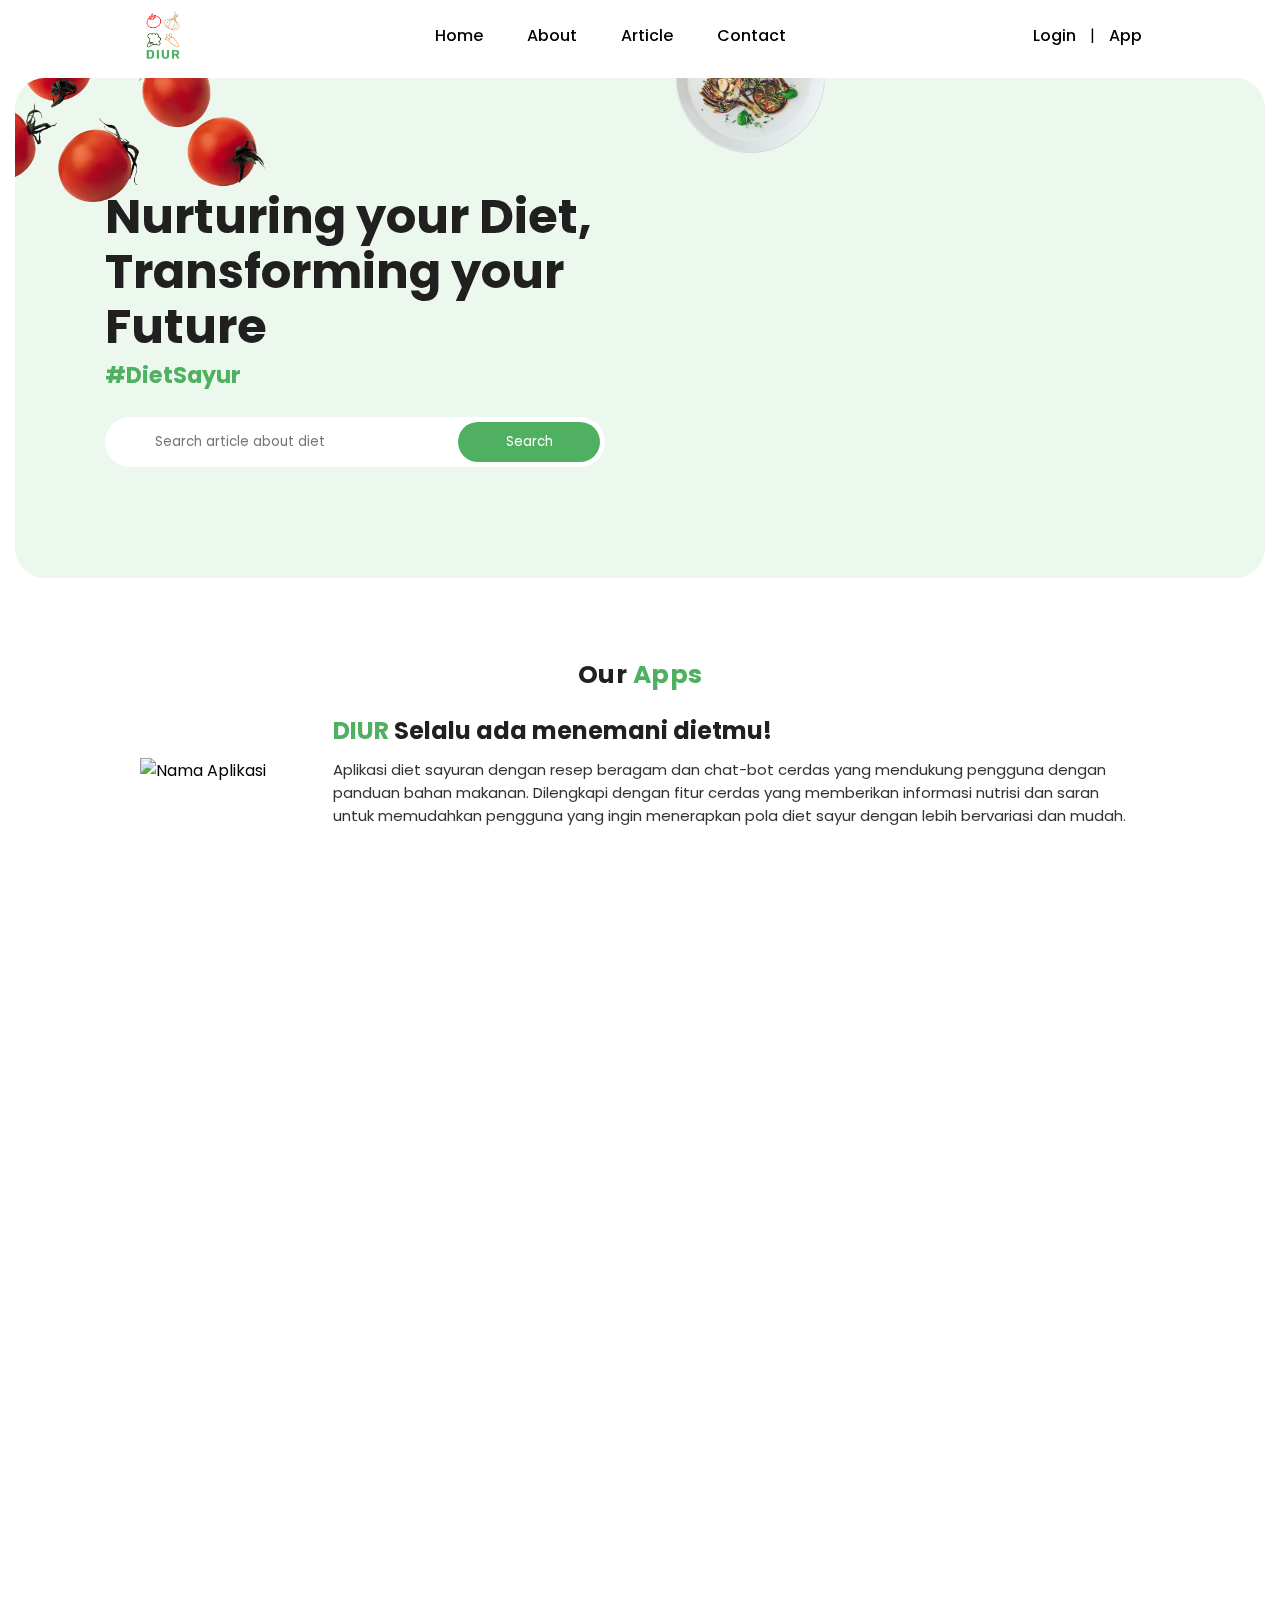
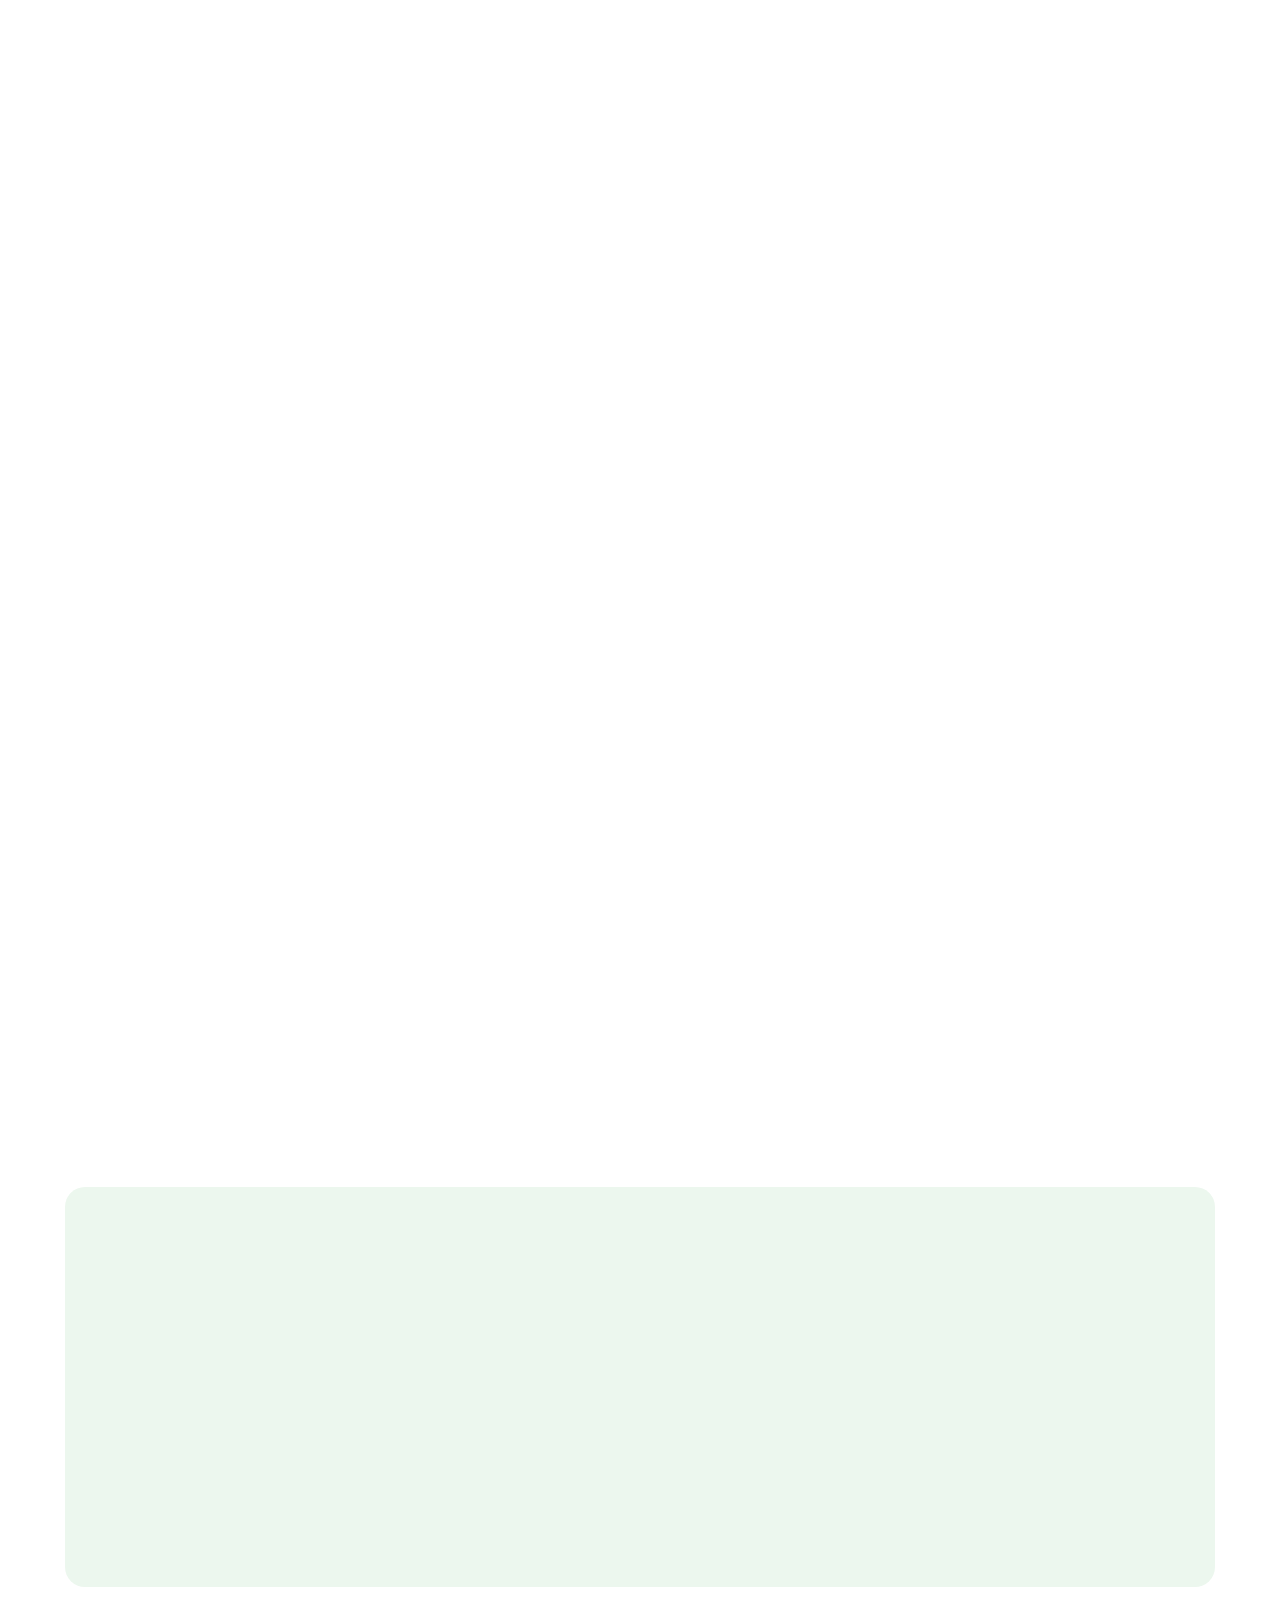
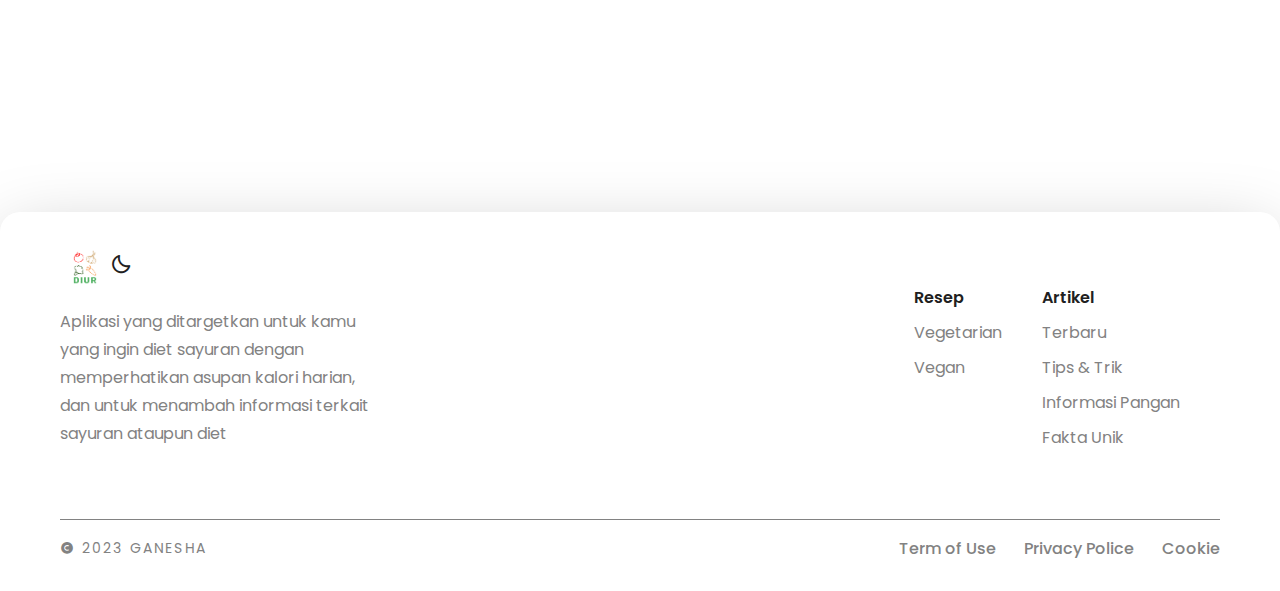
==== index.html @ ac9fceb8 "second commit" ====
<!DOCTYPE html>
<html lang="en">
  <head>
    <meta charset="UTF-8" />
    <meta name="viewport" content="width=device-width, initial-scale=1.0" />
    <title>DIUR - For your diet</title>
    <link rel="stylesheet" href="/css/lstyle.css" />
    <!-- Google fonts -->
    <link rel="preconnect" href="https://fonts.googleapis.com" />
    <link rel="preconnect" href="https://fonts.gstatic.com" crossorigin />
    <link
      href="https://fonts.googleapis.com/css2?family=Poppins:ital,wght@0,100;0,200;0,300;0,400;0,500;0,600;0,700;0,800;0,900;1,100;1,200;1,300;1,400;1,500;1,600;1,700;1,800;1,900&display=swap"
      rel="stylesheet" />
    <!-- Using Font Awesome -->
    <link
      rel="stylesheet"
      href="https://cdnjs.cloudflare.com/ajax/libs/font-awesome/6.4.2/css/all.min.css"
      integrity="sha512-z3gLpd7yknf1YoNbCzqRKc4qyor8gaKU1qmn+CShxbuBusANI9QpRohGBreCFkKxLhei6S9CQXFEbbKuqLg0DA=="
      crossorigin="anonymous"
      referrerpolicy="no-referrer" />
    <link rel="shortcut icon" href="images/logo-mini.png" type="image/x-icon" />
    <!-- AOS -->
    <link rel="stylesheet" href="https://unpkg.com/aos@next/dist/aos.css" />
    <!-- Using boxicons -->
    <link
      href="https://unpkg.com/boxicons@2.1.4/css/boxicons.min.css"
      rel="stylesheet" />
  </head>
  <body>
    <!-- Header -->
    <header id="navbar">
      <img
        class="logo"
        src="images/logo-med.png"
        alt="Logo Diur"
        width="70px"
        height="auto" />
      <div class="burger-menu">
        <div class="burger-icon">
          <div class="bar"></div>
          <div class="bar"></div>
          <div class="bar"></div>
        </div>
      </div>
      <nav>
        <ul class="nav">
          <li><a href="#">Home</a></li>
          <li><a href="#desc-apps">About</a></li>
          <li><a href="#popular-article">Article</a></li>
          <li><a href="#footer">Contact</a></li>
        </ul>
      </nav>
      <ul class="login">
        <li><a class="btn" href="login.html">Login</a></li>
        <span>|</span>
        <li><a class="btn" href="#download-app">App</a></li>
      </ul>
    </header>
    <!--nav-end--------------------->

    <!-- Search-banner -->
    <section
      id="search-banner"
      data-aos="fade-down"
      data-aos-easing="linear"
      data-aos-duration="500">
      <!-- bg -->
      <img src="images/bg-1.png" class="bg-1" alt="bg" />
      <img src="images/bg-2.png" class="bg-2" alt="bg-2" />
      <!-- text -->
      <div class="search-banner-text">
        <h1>Nurturing your Diet, Transforming your Future</h1>
        <strong>#DietSayur</strong>
        <!-- search-box -->
        <form action="" class="search-box">
          <!-- icon -->
          <i class="fas fa-search"></i>
          <!-- input -->
          <input
            type="text"
            class="search-input"
            placeholder="Search article about diet"
            name="search"
            required />
          <!-- btn -->
          <input type="submit" class="search-btn" value="Search" />
        </form>
      </div>
    </section>
    <!-- search-banner-end -------------->

    <!-- Deskripsi singkat aplikasi -->
    <section id="desc-apps">
      <!-- Heading -->
      <div
        class="desc-heading"
        data-aos="fade-down"
        data-aos-easing="linear"
        data-aos-duration="500">
        <h2>Our <span style="color: #4eb060">Apps</span></h2>
      </div>
      <div
        class="app-description"
        data-aos="fade-right"
        data-aos-easing="linear"
        data-aos-duration="500">
        <img src="images/salad_bowl.png" alt="Nama Aplikasi" />
        <div>
          <h1>
            <span style="color: #4eb060">DIUR</span> Selalu ada menemani dietmu!
          </h1>
          <p>
            Aplikasi diet sayuran dengan resep beragam dan chat-bot cerdas yang
            mendukung pengguna dengan panduan bahan makanan. Dilengkapi dengan
            fitur cerdas yang memberikan informasi nutrisi dan saran untuk
            memudahkan pengguna yang ingin menerapkan pola diet sayur dengan
            lebih bervariasi dan mudah.
          </p>
        </div>
      </div>
    </section>

    <!-- card feature -->
    <main
      class="cards"
      data-aos="fade-down"
      data-aos-easing="linear"
      data-aos-duration="500">
      <section class="card satu">
        <div class="icon">
          <i class="fas fa-calculator"></i>
          <!-- Icon kalkulator untuk Fitur 1 -->
        </div>
        <h3> Asisten Diet</h3>
        <span
          >Sistem kami dapat membuatmu lebih mengetahui seberapa banyak kalori
          yang harus kamu terima setiap harinya, dan akan mengkalkulasi setiap
          resep yang kamu selesaikan</span
        >
        <a href="utama.html" class="read-more"
          ><i class="fas fa-arrow-right"></i> Try It</a
        >
      </section>

      <section class="card tiga">
        <div class="icon">
          <i class="fas fa-info"></i>
          <!-- Icon informasi untuk Fitur 3 -->
        </div>
        <h3>Informasi Menarik</h3>
        <span
          >Kami menyediakan resep dari sayuran dan informasi berupa
          tips/trik/artikel terkait yang akan membuatmu tertarik dan
          bersemangat</span
        ><a href="utama.html" class="read-more"
          ><i class="fas fa-arrow-right"></i> Try It</a
        >
      </section>
    </main>

    <!-- Article -->
    <section id="popular-article">
      <!-- heading -->
      <div
        class="article-heading"
        data-aos="fade-down"
        data-aos-easing="linear"
        data-aos-duration="500">
        <h2>Popular Article</h2>
        <span>All</span>
      </div>
      <!-- box-container -->
      <div
        class="article-container"
        data-aos="fade-down"
        data-aos-easing="linear"
        data-aos-duration="500">
        <!-- box -->
        <div class="article-card">
          <img src="images/artikel-1.webp" alt="Card Image" />
          <div class="card-content">
            <h5 class="card-title">
              Ini Berbagai Sayuran untuk Diet yang Sehat dan Mudah Diolah
            </h5>
            <p class="card-text">
              Makanan untuk diet umumnya, enggak jauh-jauh dari sayuran.
              Pasalnya, bahan makanan ini cenderung rendah kalori sehingga tidak
              akan bikin timbangan kamu semakin melambung. Bukan itu saja .....
            </p>
            <a href="#" class="read-more"
              ><i class="fas fa-arrow-right"></i> Read More</a
            >
          </div>
        </div>

        <div class="article-card">
          <img src="images/artikel-2.jpeg" alt="Card Image" />
          <div class="card-content">
            <h5 class="card-title">3 Cara Memasak Sayuran untuk Diet Sehat</h5>
            <p class="card-text">
              Mengolah sayuran untuk menu diet memang tidak bisa sembarangan.
              Sayur harus diolah sedemikian rupa agar kandungan nutrisi tetap
              terjaga.Selain itu, kebaikan nutrisi sayuran harus dipertahankan
              dengan baik, karena .....
            </p>
            <a href="#" class="read-more"
              ><i class="fas fa-arrow-right"></i> Read More</a
            >
          </div>
        </div>

        <div class="article-card">
          <img src="images/artikel-3.jpg" alt="Card Image" />
          <div class="card-content">
            <h5 class="card-title">
              Mengenal Vegan, Seperti Apa Pola Makan dan Manfaatnya?
            </h5>
            <p class="card-text">
              Apa itu vegan? Vegan adalah orang yang tidak mengonsumsi daging
              hewan dan segala jenis makanan olahan yang berasal dari hewan.
              Pola makan bebas dari daging, produk olahan susu, dan telur,
              disebut juga sebagai diet vegan .....
            </p>
            <a href="#" class="read-more"
              ><i class="fas fa-arrow-right"></i> Read More</a
            >
          </div>
        </div>

        <div class="article-card">
          <img src="images/artikel-4.jpg" alt="Card Image" />
          <div class="card-content">
            <h5 class="card-title">Ini Kelebihan dan Kekurangan Diet Vegan</h5>
            <p class="card-text">
              Diet vegetarian (vegan) akhir-akhir ini semakin populer dilakukan
              dikalangan masyarakat. Alih-alih menurunkan berat badan, justru
              tak sedikit juga yang melakukan diet vegan atas dasar kepedulian
              pada hewan dan lingkungan. Menurut dr. Yusra Firdaus via
              Hellosehat .....
            </p>
            <a href="#" class="read-more"
              ><i class="fas fa-arrow-right"></i> Read More</a
            >
          </div>
        </div>

        <div class="article-card">
          <img src="images/artikel-5.jpg" alt="Card Image" />
          <div class="card-content">
            <h5 class="card-title">
              7 Sumber Makanan dan Minuman Probiotik untuk Vegan
            </h5>
            <p class="card-text">
              Probiotik merupakan bakteri atau mikroorganisme yang dikenal
              memberi manfaat bagi kesehatan. Kandungan probiotik dapat
              ditemukan dalam makanan, minuman, dan suplemen. Terlebih bagi
              orang menjalani diet vegan, maka probiotik ini .....
            </p>
            <a href="#" class="read-more"
              ><i class="fas fa-arrow-right"></i> Read More</a
            >
          </div>
        </div>

        <div class="article-card">
          <img src="images/artikel-6.jpg" alt="Card Image" />
          <div class="card-content">
            <h5 class="card-title">
              5 Cara Meningkatkan Kadar Kolesterol Baik dalam Tubuh
            </h5>
            <p class="card-text">
              Memiliki kadar HDL yang tinggi membantu membawa kolesterol dari
              arteri ke hati, tempat tubuh dapat menggunakan atau
              mengeluarkannya. Memiliki tingkat HDL yang tinggi juga memiliki
              efek antioksidan dan .....
            </p>
            <a href="#" class="read-more"
              ><i class="fas fa-arrow-right"></i> Read More</a
            >
          </div>
        </div>
        <!-- Tambahkan lebih banyak kartu di sini -->
      </div>
    </section>
    <!-- Article section end -->

    <!-- download-app -->
    <section id="download-app">
      <!-- img -->
      <div
        class="app-img"
        data-aos="fade-down"
        data-aos-easing="linear"
        data-aos-duration="500">
        <img src="images/Phone_2.png" alt="app" />
      </div>
      <!-- text -->
      <div
        class="download-app-text"
        data-aos="fade-left"
        data-aos-easing="linear"
        data-aos-duration="500">
        <strong>Download App</strong>
        <p>
          Lorem ipsum dolor sit amet consectetur adipisicing elit. Id officiis,
          ratione, non doloribus similique nam aliquam doloremque, ipsa neque
          voluptas at recusandae est cumque ipsum. Vel sint libero odit placeat?
        </p>
        <!-- btns -->
        <div class="download-btns">
          <a href="#"
            ><img src="images/download.png" alt="Download on Drive"
          /></a>
        </div>
      </div>
    </section>
    <!-- download-app-section-end -->

    <!-- Footer -->
    <footer id="footer">
      <div class="container">
        <div class="content_footer">
          <div class="profil">
            <div class="logo_area">
              <img src="images/logo-med.png" alt="" class="logo_diur" />
              <button id="dark-mode" class="mode-button">
                <i class="bx bx-moon"></i>
              </button>
              <button id="light-mode" class="mode-button hide">
                <i class="bx bx-sun"></i>
              </button>
            </div>
            <div class="desc_area">
              <p>
                Aplikasi yang ditargetkan untuk kamu yang ingin diet sayuran
                dengan memperhatikan asupan kalori harian, dan untuk menambah
                informasi terkait sayuran ataupun diet
              </p>
            </div>
            <div class="social_media">
              <a href="#"><i class="fa-brands fa-facebook fa-bounce"></i></a>
              <a href="#"><i class="fa-brands fa-youtube fa-bounce"></i></a>
              <a href="#"><i class="fa-brands fa-instagram fa-bounce"></i></a>
            </div>
          </div>
          <div class="service_area">
            <ul class="service_header">
              <li class="service_name">Resep</li>
              <li><a href="#">Vegetarian</a></li>
              <li><a href="#">Vegan</a></li>
            </ul>
            <ul class="service_header">
              <li class="service_name">Artikel</li>
              <li><a href="#">Terbaru</a></li>
              <li><a href="#">Tips & Trik</a></li>
              <li><a href="#">Informasi Pangan</a></li>
              <li><a href="#">Fakta Unik</a></li>
            </ul>
          </div>
        </div>
        <hr />
        <div class="footer_bottom">
          <div class="copy_right">
            <i class="bx bxs-copyright"></i>
            <span>2023 GANESHA</span>
          </div>
          <div class="tou">
            <a href="#">Term of Use</a>
            <a href="#">Privacy Police</a>
            <a href="#">Cookie</a>
          </div>
        </div>
      </div>
    </footer>
    <!-- Footer end -->
    <script src="https://ajax.googleapis.com/ajax/libs/jquery/3.6.0/jquery.min.js"></script>
    <script src="/js/script.js"></script>
    <script src="https://unpkg.com/aos@next/dist/aos.js"></script>
    <script>
      AOS.init();
    </script>
  </body>
</html>
---- css/lstyle.css ----
:root {
  --bg-ijotua: #415230;
  --bg-ijo: #4eb060;
  --bg-ijomuda: #5ccf71;
  --bg-jambu: #f9f1e4;
  --bg-hitam: #202020;
  --bg-abu: #3b3b3b;
  --primary-color: #fff;
  --secondary-color: #202020;
}

html {
  scroll-behavior: smooth;
}

* {
  box-sizing: border-box;
  font-family: poppins;
  margin: 0;
  padding: 0;
  scroll-behavior: smooth;
}

li,
a {
  font-weight: 500;
  font-size: 16px;
  color: black;
  text-decoration: none;
}

header {
  display: flex;
  justify-content: space-between;
  align-items: center;
  padding: 0 10%;
}

header {
  top: 0;
  left: 0;
  width: 100%;
}

header .nav {
  background-color: transparent; /* Ganti dengan warna latar belakang yang Anda inginkan */
  padding: 0; /* Hapus padding pada nav jika diperlukan */
}

/* Aturan awal untuk navbar dengan latar belakang transparan */
#navbar {
  position: fixed;
  top: 0;
  left: 0;
  background-color: transparent;
  z-index: 100;
  transition: background-color 0.3s ease;
}

/* Gaya untuk navbar dengan latar belakang tidak transparan (putih) */
#navbar.bg-white {
  background-color: #fff; /* Ganti dengan warna putih yang Anda inginkan */
}

.nav li {
  display: inline-block;
  padding: 0px 20px;
}

.nav li a {
  transition: all 0.3s ease 0s;
}

.nav li a:hover {
  transition: all 0.3s ease 0s;
}

.nav li a:hover {
  color: var(--bg-ijo);
}

.login li {
  list-style: none;
  display: inline-block;
}
.login a {
  padding: 0px 10px;
}

.login li a {
  transition: all 0.3s ease 0s;
}
.login li a:hover {
  transition: all 0.3s ease 0s;
  color: var(--bg-ijo);
}

.dark__mode .nav li a:hover {
  color: #4eb060 !important;
}
.dark__mode .login li a:hover {
  color: #4eb060 !important;
}

.dark__mode .login span {
  color: white;
}

.dark__mode .btn {
  color: white;
}

/* CSS untuk navbar dalam mode gelap */
/* Gaya untuk navbar saat mode gelap aktif */
.dark__mode #navbar {
  background-color: #333333; /* Tetapkan latar belakang navbar menjadi transparan */
  color: #333333; /* Ganti dengan warna teks yang sesuai dengan mode gelap */
}

/*Navbar Burger*/
.burger-menu {
  display: none;
  cursor: pointer;
}

.burger-icon {
  width: 30px;
  height: 20px;
  display: flex;
  flex-direction: column;
  justify-content: space-between;
  margin-right: 20px;
}

.bar {
  width: 100%;
  height: 3px;
  background-color: var(--bg-ijo);
  border-radius: 2px;
  transition: all 0.3s ease;
}

@media (max-width: 768px) {
  .burger-menu {
    display: block;
  }

  .burger-menu.active {
    transition: background-color 0.3s cubic-bezier(0.5, 0, 0.5, 1); /* Tambahkan fungsi waktu transisi cubic-bezier */
  }
  .nav {
    display: none;
    top: 60px;
    right: 0;
    flex-direction: column;
    background-color: #fff;
    border-radius: 5px;
    box-shadow: 0px 0px 5px rgba(0, 0, 0, 0.1);
    z-index: 1;
  }

  .nav.active {
    display: flex;
    width: 100%; /* Lebar navbar sesuai dengan lebar layar */
    background-color: white;
    position: fixed;
    top: 60px;
    right: 0;
    padding: 20px 0; /* Padding atas dan bawah */
    z-index: 1;
    border-radius: 0; /* Menghilangkan border-radius */
    box-shadow: none; /* Menghilangkan box-shadow */
  }

  .burger-menu.active .bar:nth-child(1) {
    transform: translateY(6px) rotate(45deg);
  }

  .burger-menu.active .bar:nth-child(2) {
    opacity: 0;
  }

  .burger-menu.active .bar:nth-child(3) {
    transform: translateY(-6px) rotate(-45deg);
  }

  .nav li {
    display: block; /* Mengubah list item menjadi block agar terurut ke bawah */
    padding: 15px 20px; /* Padding item */
    text-align: center; /* Tengah teks */
  }

  .nav li a {
    color: var(--bg-ijo);
    transition: all 0.3s cubic-bezier(0.5, 0, 0.5, 1); /* Tambahkan fungsi waktu transisi cubic-bezier */
  }

  .nav li a:hover {
    color: var(--bg-abu);
  }
}

/*==Nav End========================*/
/*==Search-Banner========================*/
#search-banner {
  max-width: 1250px;
  height: 500px;
  border-radius: 30px;
  background-color: #ecf7ee;
  margin: 78px auto;
  position: relative;
  overflow: hidden;
  background-image: url(/images/sayur.png);
  background-repeat: no-repeat;
  background-size: 50%;
  background-position: bottom right;
  padding: 20px;
  display: flex;
  align-items: center;
}
.bg-1 {
  position: absolute;
  left: -50px;
  top: -150px;
  width: 300px;
  height: 300px;
  object-fit: contain;
  object-position: center;
}
.bg-2 {
  position: absolute;
  left: 60%;
  transform: translateX(-60%);
  top: -75px;
  width: 150px;
  height: 150px;
  object-position: center;
  object-fit: contain;
}

.search-banner-text {
  display: flex;
  flex-direction: column;
  width: 500px;
  margin-left: 70px;
  position: relative;
}
.search-banner-text h1 {
  font-size: 3rem;
  line-height: 55px;
  color: var(--bg-hitam);
}
.search-banner-text strong {
  color: var(--bg-ijo);
  font-size: 1.4rem;
  margin-top: 4px;
}
.search-box {
  background-color: #ffffff;
  height: 50px;
  display: flex;
  align-items: center;
  margin-top: 25px;
  padding: 0px 5px 0px 20px;
  border-radius: 30px;
}
.search-box i {
  font-size: 1.3rem;
  color: var(--bg-abu);
  margin: 0px 10px;
}
.search-box .search-input {
  height: 40px;
  border: none;
  width: 100%;
  padding: 0px 10px;
  outline: none;
}
.search-box .search-btn {
  width: 220px;
  height: 40px;
  border-radius: 30px;
  background-color: var(--bg-ijo);
  border: none;
  color: white;
  outline: none;
  cursor: pointer;
  transition: all 0.3s ease 0s;
}
.search-box .search-btn:hover {
  background-color: var(--bg-ijomuda);
  transition: all 0.3s ease 0s;
}

/*==Desc Apps================================*/
/*==Desc Apps================================*/
#desc-apps {
  display: flex;
  flex-direction: column;
  align-items: center;
  max-width: 1000px;
  margin: 50px auto;
}

.desc-heading {
  display: flex;
  justify-content: space-between;
  align-items: center;
  text-align: center; /* Tengahkan teks horizontal */
}

.desc-heading h2 {
  font-size: 1.56rem;
  font-weight: 700;
  color: #202020;
  letter-spacing: 0.5px;
  margin: 0;
}

.app-description {
  display: flex;
  align-items: center;
  margin-top: 20px;
  text-align: left; /* Tengahkan teks horizontal */
}

/* CSS untuk gambar aplikasi */
.app-description img {
  width: 50%;
  height: auto;
  margin-right: 20px; /* Jarak antara gambar dan teks (disesuaikan) */
}

/* CSS untuk judul aplikasi */
.app-description {
  flex: 1; /* Biarkan elemen ini mengisi ruang yang tersisa */
  order: 1; /* Mengatur urutan elemen */
  text-align: left; /* Tengahkan teks horizontal */
}

.app-description h1 {
  font-size: 1.5rem; /* Sesuaikan ukuran font sesuai kebutuhan */
  color: #202020;
  font-weight: 700;
  margin: 0 0 10px; /* Hapus margin bawaan untuk <h1> */
}

/* CSS untuk teks deskripsi aplikasi */
.app-description p {
  font-size: 15px;
  color: #333;
  text-align: left; /* Tengahkan teks horizontal */
}

.dark__mode .app-description p {
  color: white !important;
}

/* .app-description img {
  box-shadow: 20px 20px 50px -30px #4eb060;
} */

/*==card===================================*/
.cards {
  display: flex;
  justify-content: center;
  align-items: center;
  color: #434343;
  font-size: 16px;
  margin-top: 10px;
}

main.cards section.card {
  display: flex;
  flex-direction: column;
  align-items: center;
  text-align: center;
  background: white;
  padding: 1rem 1.5rem;
  border-radius: 8px;
  max-height: 468px;
  margin-left: 32px;
}

main.cards section.card:first-child {
  margin-left: 0;
}

main.cards section.card .icon {
  width: 64px;
  height: 64px;
}

main.cards section.card img {
  width: 100%;
}

main.cards section.card h3 {
  font-size: 100%;
  margin: 16px 0;
}

main.cards section.card span {
  font-weight: 300;
  max-width: 240px;
  font-size: 80%;
  margin-bottom: 16px;
}

main.cards section.card button {
  padding: 0.5rem 1rem;
  text-transform: uppercase;
  border-radius: 32px;
  border: 0;
  cursor: pointer;
  font-size: 80%;
  font-weight: 500;
  color: #fff;
  margin-bottom: 16px 0;
}

main.cards section.card .icon {
  width: 64px;
  height: 64px;
  background-color: #4eb060; /* Warna latar belakang ikon */
  border-radius: 50%; /* Membuat ikon berbentuk bulat */
  display: flex;
  justify-content: center;
  align-items: center;
}

main.cards section.card .icon i {
  color: white; /* Warna ikon */
  font-size: 24px; /* Ukuran ikon (dapat disesuaikan) */
}

main.cards section.card.satu,
main.cards section.card.dua,
main.cards section.card.tiga {
  box-shadow: 20px 20px 50px -30px #4eb060;
}

.dark__mode .cards .card {
  background-color: #474747;
  color: white;
}

.dark__mode .cards .card span {
  color: white;
}

.dark__mode .cards .card h3 {
  color: #4eb060;
}

@media screen and (max-width: 720px) {
  main.cards {
    flex-direction: column;
  }

  main.cards section.card {
    margin-left: 0;
    margin-bottom: 32px;
  }

  main.cards section.card:last-child {
    margin-bottom: 0;
  }

  main.cards section.card button {
    font-size: 70%;
  }
}

/*==Article================================*/
#popular-article {
  display: flex;
  flex-direction: column;
  max-width: 1000px;
  margin: 150px auto;
}
.article-heading {
  display: flex;
  justify-content: space-between;
  align-items: center;
}
.article-heading h2 {
  font-size: 1.56rem;
  font-weight: 700;
  color: #202020;
  letter-spacing: 0.5px;
}
.article-heading span {
  color: #a7a7a7;
  font-weight: 400;
  letter-spacing: 1px;
}

.article-container {
  display: flex;
  flex-wrap: wrap;
  justify-content: space-between;
  margin-top: 20px;
}

.article-card {
  position: relative; /* Tambahkan posisi relatif */
  width: calc(33.33% - 20px); /* Membagi ruang dalam tiga kolom */
  margin-bottom: 20px;
  background-color: #fff;
  border: 1px solid #e0e0e0;
  border-radius: 5px;
  box-shadow: 0px 0px 5px rgba(0, 0, 0, 0.1);
  overflow: hidden; /* Agar gambar yang tidak rata tidak terlihat melewati kartu */
  transition: transform 0.3s ease, border-color 0.3s ease, box-shadow 0.3s ease; /* Animasi transformasi, warna tepi, dan box-shadow */
  margin-right: 10px; /* Tambahkan margin kanan */
  margin-left: 10px; /* Tambahkan margin kiri */
  display: flex;
  flex-direction: column;
}

.article-card:hover {
  transform: scale(1.05); /* Skala sedikit lebih besar saat dihover */
  border-color: #4eb060; /* Warna garis tepi hijau saat dihover */
  box-shadow: 0px 0px 10px rgba(78, 176, 96, 0.3); /* Efek box-shadow lebih tebal saat dihover */
}

.article-card img {
  width: 100%; /* Gambar akan mengisi lebar kartu */
  height: 200px; /* Atur tinggi gambar sesuai kebutuhan */
  object-fit: cover; /* Agar gambar tetap rata di dalam kartu */
}

.card-content {
  padding: 20px;
  flex-grow: 1; /* Memungkinkan konten untuk mengisi semua ruang yang tersisa */
  display: flex;
  flex-direction: column;
}

.card-title {
  font-size: 18px;
  font-weight: 500;
  margin-bottom: 10px;
}

.card-text {
  font-size: 14px;
  color: #555;
  flex-grow: 1;
}

/* Tombol "Read More" pada card */
.read-more {
  width: 100%;
  height: 40px;
  background-color: #ecf7ee;
  color: #4eb060;
  display: flex;
  justify-content: center;
  align-items: center;
  margin-top: 20px;
  transition: all ease 0.3s; /* Jarak dari teks deskripsi */
  align-self: flex-end;
}

/* Efek hover pada tombol "Read More" */
.read-more:hover {
  background-color: #4eb060;
  color: #ffffff;
  transition: all ease 0.3s;
}

.read-more i {
  margin-right: 10px;
}

.dark__mode .article-card {
  background-color: #474747;
  color: white;
}

.dark__mode .article-card .card-title,
.dark__mode .article-card .card-text {
  color: white;
}

@media (max-width: 768px) {
  .article-card {
    width: calc(
      50% - 20px
    ); /* Pada layar lebih kecil, masing-masing kartu akan memenuhi setengah lebar */
  }
}

@media (max-width: 576px) {
  .article-card {
    width: calc(
      100% - 20px
    ); /* Pada layar sangat kecil, kartu akan memenuhi seluruh lebar */
  }
}

/*==Download-app===================================*/
#download-app {
  max-width: 1150px;
  width: 100%;
  background-color: #ecf7ee;
  height: 400px;
  margin: 225px auto;
  border-radius: 20px;
  padding: 20px;
  display: flex;
  justify-content: space-around;
  align-items: center;
}
.app-img {
  width: 275px;
  height: 550px;
  background-color: #ffffff;
  border: 4px solid #393939;
  border-radius: 20px;
  overflow: hidden;
}
.app-img img {
  width: 100%;
  height: 100%;
  object-fit: cover;
  object-position: top center;
}
.download-app-text {
  max-width: 400px;
}
.download-app-text strong {
  color: #393939;
  font-size: 1.56rem;
}
.download-app-text p {
  color: #3b3b3b;
  margin: 15px 0px;
}
.download-btns {
  display: flex;
}
.download-btns a {
  height: 44px;
  display: flex;
  justify-content: center;
  align-items: center;
  margin-right: 10px;
  border-radius: 5px;
  overflow: hidden;
}
.download-btns a img {
  height: 100%;
  object-fit: cover;
  object-position: center;
}
@media (max-width: 768px) {
  /* Mengubah tata letak elemen-elemen dalam "#download-app" */
  #download-app {
    flex-direction: column;
    height: 100%;
    background-color: transparent;
    margin-top: 0px;
    width: 90%;
    max-width: 100%;
  }

  .app-img {
    height: 450px;
    width: 220px;
  }
  .download-app-text {
    max-width: 100%;
    background-color: #ecf7ee;
    padding: 20px;
    border-radius: 20px;
    margin-top: 20px;
    display: flex;
    flex-direction: column;
    justify-content: center;
    align-items: center;
    text-align: center;
  }
}

/* Responsif pada lebar layar 576px atau kurang */

@media (max-width: 350px) {
  .download-btns {
    flex-direction: column;
  }
  .download-btns a {
    margin: 4px 0px;
    width: 140px;
  }
  .download-btns a img {
    width: 100%;
  }
  .right-nav {
    grid-gap: 5px;
  }
}

/* ============= Footer ========== */
.dark__mode {
  --primary-color: #202020;
  --secondary-color: #fff;
}

.show {
  display: inline;
}

.hide {
  display: none;
}
.logo_diur {
  width: auto;
  max-height: 50px;
}

footer {
  width: 100%;
  bottom: 0;
  left: 0;
  background-color: var(--primary-color);
  box-shadow: 0 16px 70px -8px rgb(0, 0, 0, 0.25);
  border-radius: 20px 20px 0 0;
  transition: background 0.3s linear;
}

.container {
  max-width: 1240px;
  padding: 30px 40px;
  margin: auto;
  height: 500;
}

.content_footer {
  display: flex;
  justify-content: space-between;
  align-items: center;
  margin-bottom: 1rem;
}

.profil .logo_area {
  display: flex;
  align-items: center;
  margin-bottom: 1rem;
}

.profil .logo_area img {
  border-radius: 50%;
  border: 1px solid var(--primary-color);
}

.logo_area .logo_name {
  font-size: 1.5rem;
  font-weight: 700;
  margin: 0 1rem;
  color: var(--secondary-color);
}

.logo_area button {
  border: none;
  outline: none;
  background-color: transparent;
  font-size: 22px;
  cursor: pointer;
}

.logo_area .sun {
  color: #fff;
  font-size: 22px;
}

.logo_area .moon {
  color: var(--primary-color);
  font-size: 22px;
}

button#dark-mode .bx {
  color: var(--secondary-color);
  fill: var(--secondary-color);
}

.desc_area {
  max-width: 320px;
  margin-bottom: 1.25rem;
}

.desc_area p {
  color: #828282;
  font-weight: 400;
  line-height: 28px;
}

.social_media a {
  color: #828282;
  margin-right: 22px;
  font-size: 24px;
}

.social_media a:hover {
  color: #313131;
}

.dark__mode .social_media a:hover {
  color: white;
}

.service_area {
  display: flex;
}

.service_header {
  margin-right: 40px;
}

li.service_name {
  color: var(--secondary-color);
  font-weight: 600;
}

.service_header li a {
  color: #828282;
  padding-bottom: 1px;
  font-weight: 400;
}

.service_header li a:hover {
  color: #313131;
}

.dark__mode .service_header li a:hover {
  color: white;
}

.service_header li {
  margin-bottom: 10px;
}

hr {
  height: 1px;
  border: none;
  background-color: #828282;
  margin-bottom: 1rem;
}

.footer_bottom {
  display: flex;
  justify-content: space-between;
  align-items: center;
  font-size: 0.875rem;
}

.copy_right {
  color: #828282;
  display: flex;
  align-items: center;
}

.copy_right span {
  margin-left: 8px;
  font-weight: 400;
  letter-spacing: 0.135rem;
}

.tou a {
  color: #828282;
  margin-left: 1.5rem;
}
.tou a:hover {
  color: #313131;
}

.dark__mode .tou a:hover {
  color: white;
}

.service_header li {
  list-style: none;
}

@media screen and (max-width: 768px) {
  .content_footer {
    flex-wrap: wrap;
    justify-content: left;
  }
  .service_area {
    flex-wrap: wrap;
    justify-content: left;
  }
  .service_header {
    margin-left: 0;
    margin-right: 40px;
  }
  .social_media {
    margin-bottom: 1rem;
  }
  .footer_bottom {
    flex-wrap: wrap;
    justify-content: center;
  }
}

@media screen and(max-width:510px) {
  .service_header {
    margin-bottom: 8px;
  }
  .copy-right {
    margin-bottom: 8px;
  }
}
/* ========== Footer style end =============*/
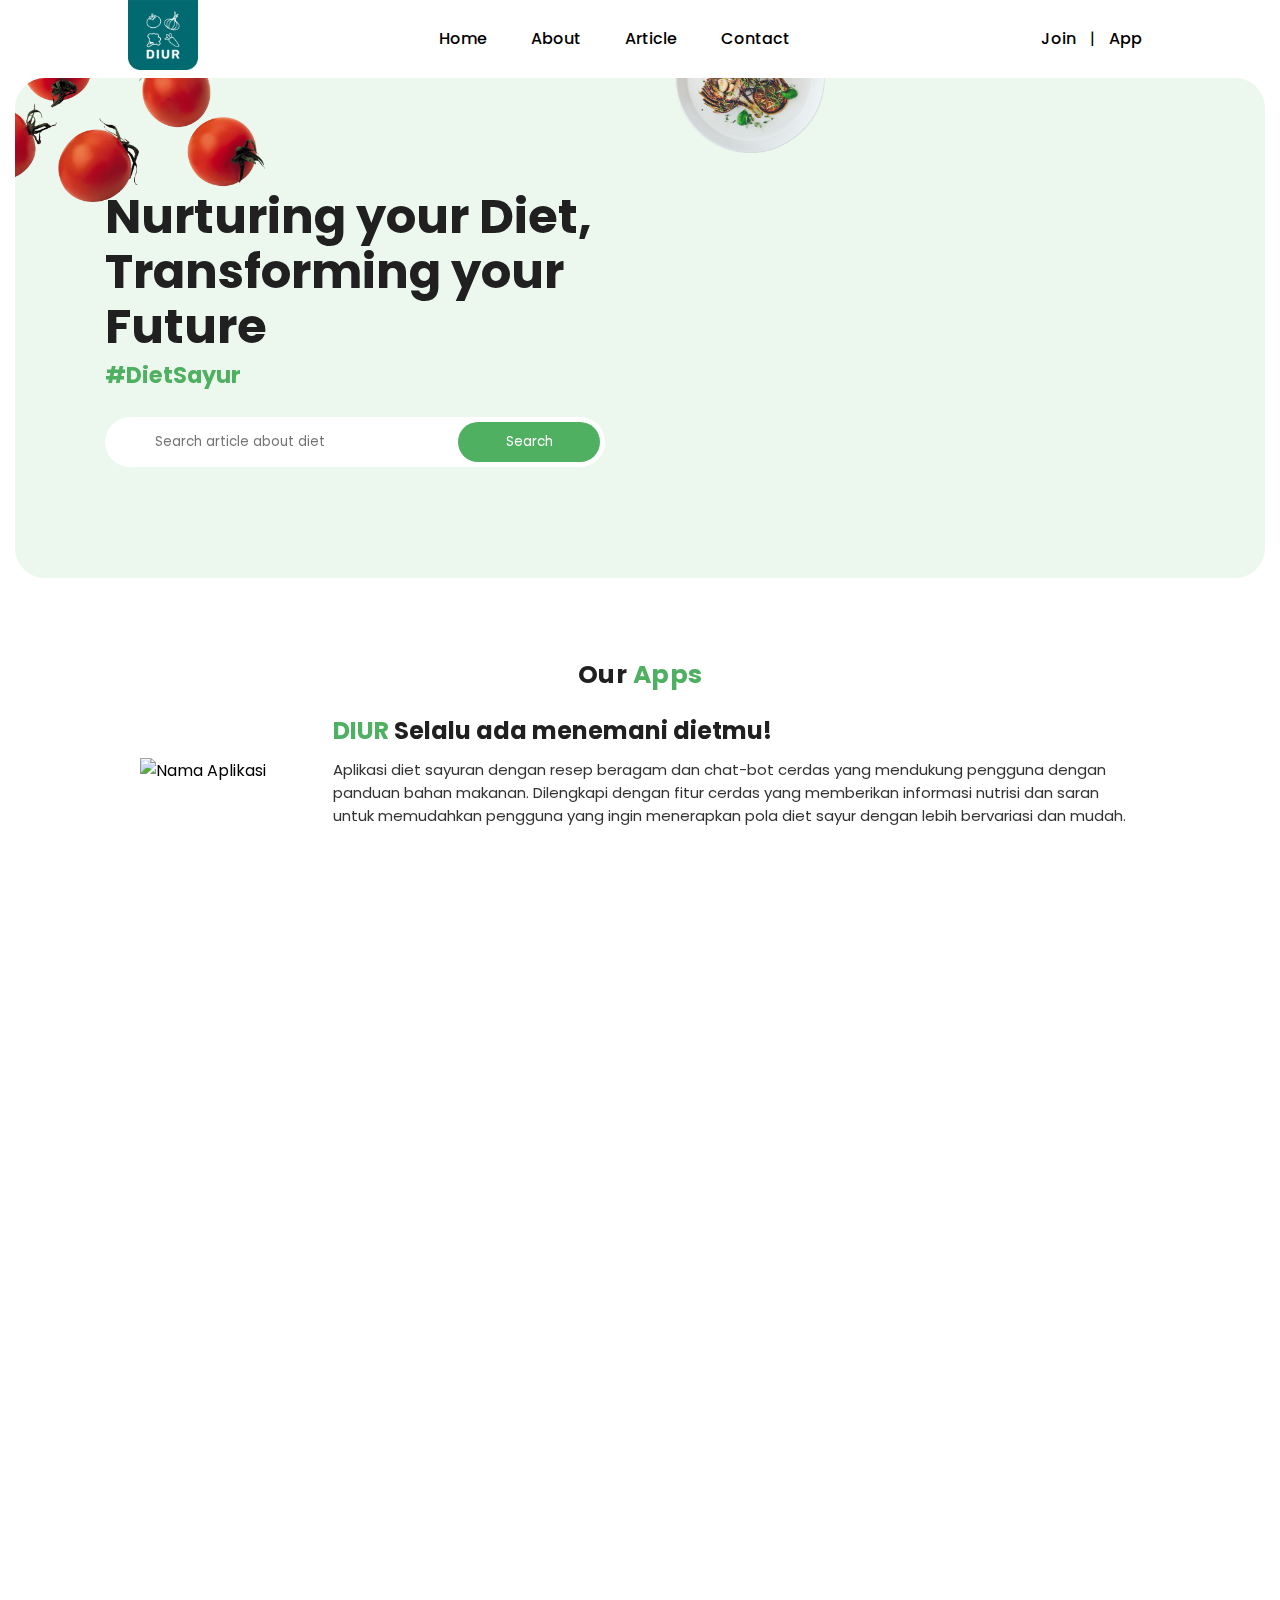
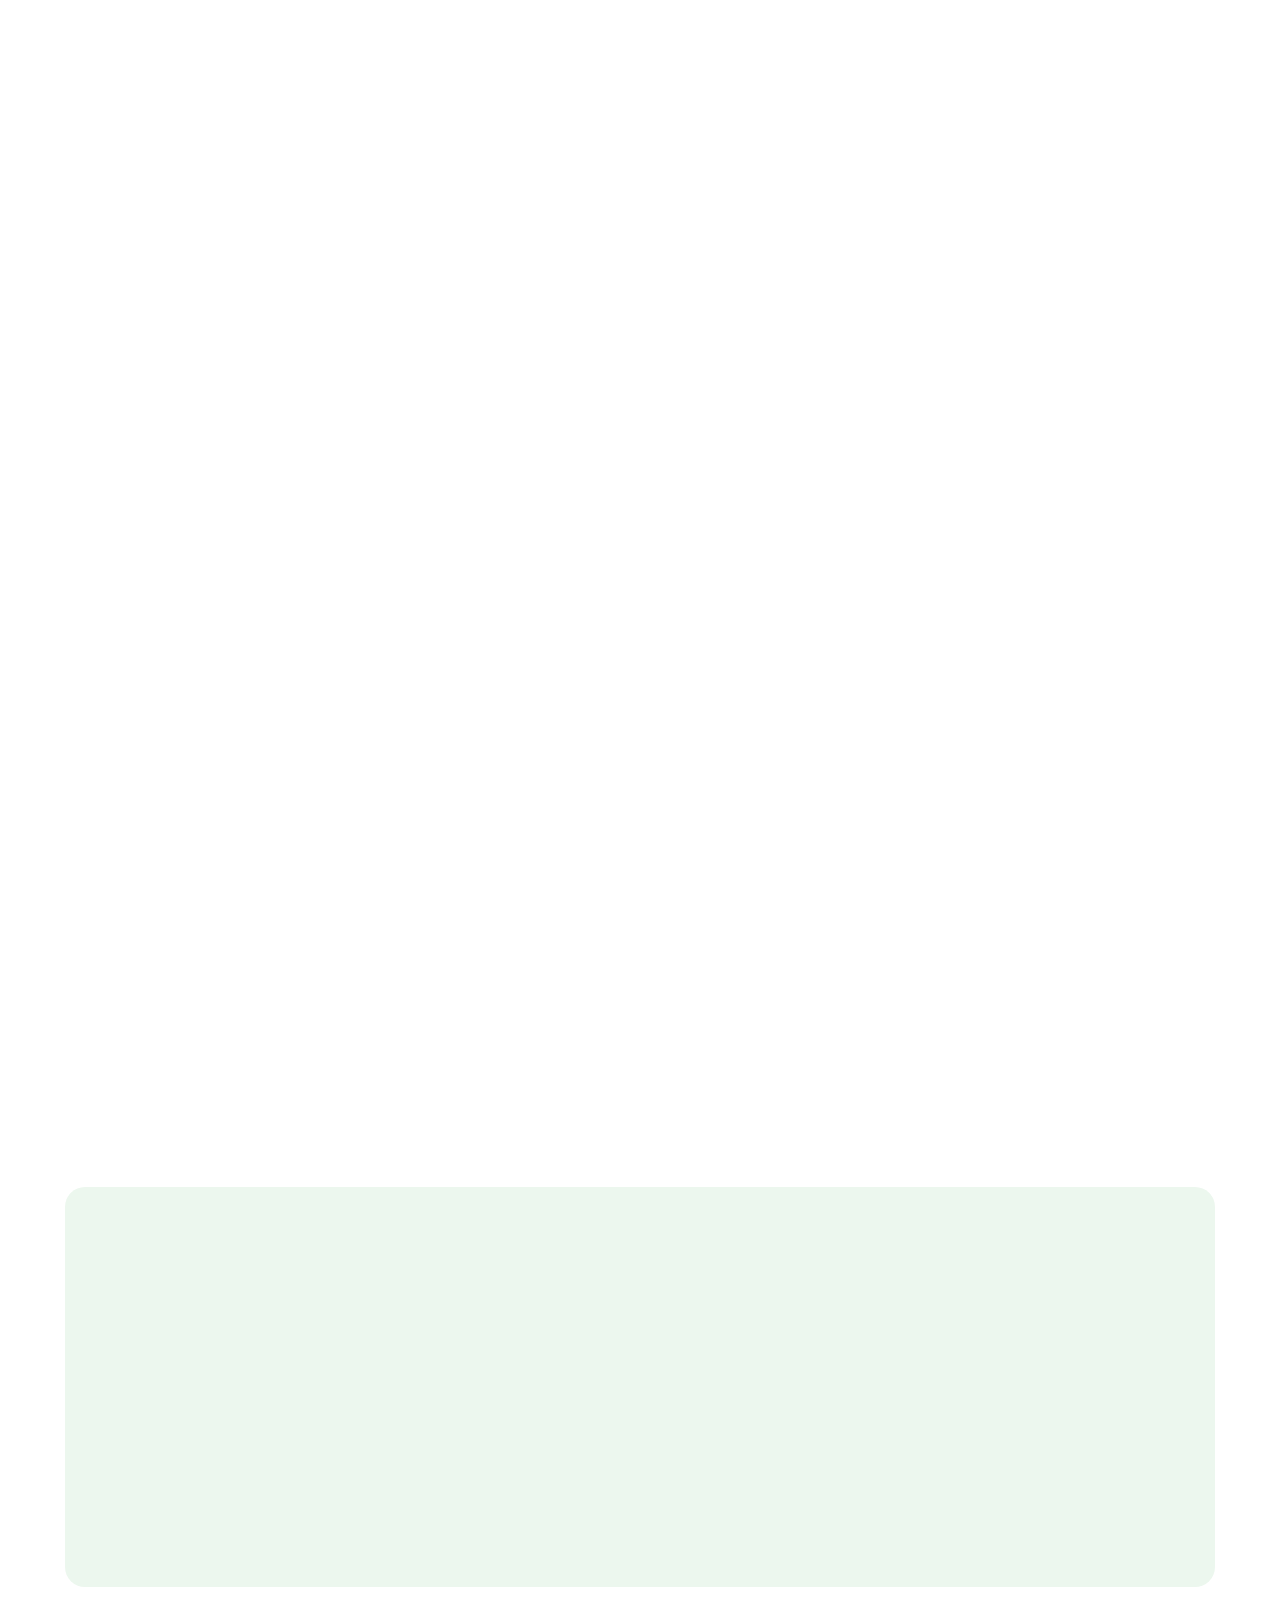
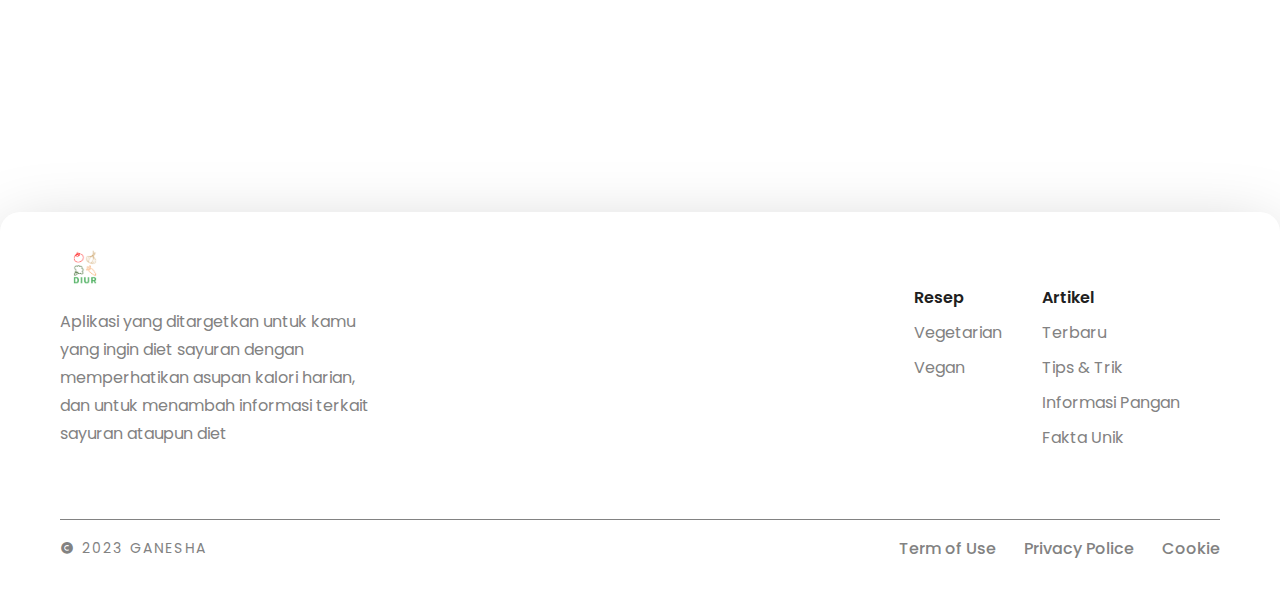
==== commit 974c9058: "web final" ====
--- a/index.html
+++ b/index.html
@@ -4,7 +4,11 @@
     <meta charset="UTF-8" />
     <meta name="viewport" content="width=device-width, initial-scale=1.0" />
     <title>DIUR - For your diet</title>
-    <link rel="stylesheet" href="/css/lstyle.css" />
+    <link
+      href="style/lstyle.css"
+      media="all"
+      rel="Stylesheet"
+      type="text/css" />
     <!-- Google fonts -->
     <link rel="preconnect" href="https://fonts.googleapis.com" />
     <link rel="preconnect" href="https://fonts.gstatic.com" crossorigin />
@@ -28,13 +32,15 @@
   </head>
   <body>
     <!-- Header -->
-    <header id="navbar">
-      <img
-        class="logo"
-        src="images/logo-med.png"
-        alt="Logo Diur"
-        width="70px"
-        height="auto" />
+    <header id="navbar" style="background-color: white">
+      <a href="index.html"
+        ><img
+          class="logo"
+          src="images/logo-med-1.png"
+          alt="Logo Diur"
+          width="70px"
+          height="auto"
+      /></a>
       <div class="burger-menu">
         <div class="burger-icon">
           <div class="bar"></div>
@@ -44,14 +50,14 @@
       </div>
       <nav>
         <ul class="nav">
-          <li><a href="#">Home</a></li>
+          <li><a href="index.html">Home</a></li>
           <li><a href="#desc-apps">About</a></li>
           <li><a href="#popular-article">Article</a></li>
           <li><a href="#footer">Contact</a></li>
         </ul>
       </nav>
       <ul class="login">
-        <li><a class="btn" href="login.html">Login</a></li>
+        <li><a class="btn" href="login.php">Join</a></li>
         <span>|</span>
         <li><a class="btn" href="#download-app">App</a></li>
       </ul>
@@ -131,7 +137,7 @@
           <i class="fas fa-calculator"></i>
           <!-- Icon kalkulator untuk Fitur 1 -->
         </div>
-        <h3> Asisten Diet</h3>
+        <h3>Asisten Diet</h3>
         <span
           >Sistem kami dapat membuatmu lebih mengetahui seberapa banyak kalori
           yang harus kamu terima setiap harinya, dan akan mengkalkulasi setiap
@@ -323,12 +329,6 @@
           <div class="profil">
             <div class="logo_area">
               <img src="images/logo-med.png" alt="" class="logo_diur" />
-              <button id="dark-mode" class="mode-button">
-                <i class="bx bx-moon"></i>
-              </button>
-              <button id="light-mode" class="mode-button hide">
-                <i class="bx bx-sun"></i>
-              </button>
             </div>
             <div class="desc_area">
               <p>
@@ -338,9 +338,16 @@
               </p>
             </div>
             <div class="social_media">
-              <a href="#"><i class="fa-brands fa-facebook fa-bounce"></i></a>
-              <a href="#"><i class="fa-brands fa-youtube fa-bounce"></i></a>
-              <a href="#"><i class="fa-brands fa-instagram fa-bounce"></i></a>
+              <a
+                href="https://www.instagram.com/diurbyganesha/"
+                style="
+                  text-decoration: none;
+                  transition: transform 0.3s ease-in-out;
+                "
+                onmouseover="this.style.transform='scale(1.2)'"
+                onmouseout="this.style.transform='scale(1)'">
+                <i class="fab fa-instagram fa-bounce"></i>
+              </a>
             </div>
           </div>
           <div class="service_area">
@@ -374,7 +381,7 @@
     </footer>
     <!-- Footer end -->
     <script src="https://ajax.googleapis.com/ajax/libs/jquery/3.6.0/jquery.min.js"></script>
-    <script src="/js/script.js"></script>
+    <script src="js/script.js" type="text/javascript"></script>
     <script src="https://unpkg.com/aos@next/dist/aos.js"></script>
     <script>
       AOS.init();
--- a/style/lstyle.css
+++ b/style/lstyle.css
@@ -0,0 +1,916 @@
+:root {
+  --bg-ijotua: #415230;
+  --bg-ijo: #4eb060;
+  --bg-ijomuda: #5ccf71;
+  --bg-jambu: #f9f1e4;
+  --bg-hitam: #202020;
+  --bg-abu: #3b3b3b;
+  --primary-color: #fff;
+  --secondary-color: #202020;
+}
+
+html {
+  scroll-behavior: smooth;
+}
+
+* {
+  box-sizing: border-box;
+  font-family: poppins;
+  margin: 0;
+  padding: 0;
+  scroll-behavior: smooth;
+}
+
+li,
+a {
+  font-weight: 500;
+  font-size: 16px;
+  color: black;
+  text-decoration: none;
+}
+
+header {
+  display: flex;
+  justify-content: space-between;
+  align-items: center;
+  padding: 0 10%;
+}
+
+header {
+  top: 0;
+  left: 0;
+  width: 100%;
+}
+
+header .nav {
+  background-color: transparent; /* Ganti dengan warna latar belakang yang Anda inginkan */
+  padding: 0; /* Hapus padding pada nav jika diperlukan */
+}
+
+/* Aturan awal untuk navbar dengan latar belakang transparan */
+#navbar {
+  position: fixed;
+  top: 0;
+  left: 0;
+  z-index: 100;
+  background-color: transparent;
+  transition: all 0.3s ease;
+}
+
+#navbar.bg-white {
+  background-color: white;
+}
+
+.nav li {
+  display: inline-block;
+  padding: 0px 20px;
+}
+
+.nav li a {
+  transition: all 0.3s ease 0s;
+}
+
+.nav li a:hover {
+  transition: all 0.3s ease 0s;
+}
+
+.nav li a:hover {
+  color: var(--bg-ijo);
+}
+
+.login li {
+  list-style: none;
+  display: inline-block;
+}
+.login a {
+  padding: 0px 10px;
+}
+
+.login li a {
+  transition: all 0.3s ease 0s;
+}
+.login li a:hover {
+  transition: all 0.3s ease 0s;
+  color: var(--bg-ijo);
+}
+
+.dark__mode .nav li a:hover {
+  color: #4eb060 !important;
+}
+.dark__mode .login li a:hover {
+  color: #4eb060 !important;
+}
+
+.dark__mode .login span {
+  color: white;
+}
+
+.dark__mode .btn {
+  color: white;
+}
+
+/* CSS untuk navbar dalam mode gelap */
+/* Gaya untuk navbar saat mode gelap aktif */
+.dark__mode #navbar {
+  background-color: #333333; /* Tetapkan latar belakang navbar menjadi transparan */
+  color: #333333; /* Ganti dengan warna teks yang sesuai dengan mode gelap */
+}
+
+/*Navbar Burger*/
+.burger-menu {
+  display: none;
+  cursor: pointer;
+}
+
+.burger-icon {
+  width: 30px;
+  height: 20px;
+  display: flex;
+  flex-direction: column;
+  justify-content: space-between;
+  margin-right: 20px;
+}
+
+.bar {
+  width: 100%;
+  height: 3px;
+  background-color: var(--bg-ijo);
+  border-radius: 2px;
+  transition: all 0.3s ease;
+}
+
+@media (max-width: 768px) {
+  .burger-menu {
+    display: block;
+  }
+
+  .burger-menu.active {
+    transition: background-color 0.3s cubic-bezier(0.5, 0, 0.5, 1); /* Tambahkan fungsi waktu transisi cubic-bezier */
+  }
+  .nav {
+    display: none;
+    top: 60px;
+    right: 0;
+    flex-direction: column;
+    background-color: #fff;
+    border-radius: 5px;
+    box-shadow: 0px 0px 5px rgba(0, 0, 0, 0.1);
+    z-index: 1;
+  }
+
+  .nav.active {
+    display: flex;
+    width: 100%; /* Lebar navbar sesuai dengan lebar layar */
+    background-color: white;
+    position: fixed;
+    top: 60px;
+    right: 0;
+    padding: 20px 0; /* Padding atas dan bawah */
+    z-index: 1;
+    border-radius: 0; /* Menghilangkan border-radius */
+    box-shadow: none; /* Menghilangkan box-shadow */
+  }
+
+  .burger-menu.active .bar:nth-child(1) {
+    transform: translateY(6px) rotate(45deg);
+  }
+
+  .burger-menu.active .bar:nth-child(2) {
+    opacity: 0;
+  }
+
+  .burger-menu.active .bar:nth-child(3) {
+    transform: translateY(-6px) rotate(-45deg);
+  }
+
+  .nav li {
+    display: block; /* Mengubah list item menjadi block agar terurut ke bawah */
+    padding: 15px 20px; /* Padding item */
+    text-align: center; /* Tengah teks */
+  }
+
+  .nav li a {
+    color: var(--bg-ijo);
+    transition: all 0.3s cubic-bezier(0.5, 0, 0.5, 1); /* Tambahkan fungsi waktu transisi cubic-bezier */
+  }
+
+  .nav li a:hover {
+    color: var(--bg-abu);
+  }
+}
+
+/*==Nav End========================*/
+/*==Search-Banner========================*/
+#search-banner {
+  max-width: 1250px;
+  height: 500px;
+  border-radius: 30px;
+  background-color: #ecf7ee;
+  margin: 78px auto;
+  position: relative;
+  overflow: hidden;
+  background-image: url(/images/sayur.png);
+  background-repeat: no-repeat;
+  background-size: 50%;
+  background-position: bottom right;
+  padding: 20px;
+  display: flex;
+  align-items: center;
+}
+.bg-1 {
+  position: absolute;
+  left: -50px;
+  top: -150px;
+  width: 300px;
+  height: 300px;
+  object-fit: contain;
+  object-position: center;
+}
+.bg-2 {
+  position: absolute;
+  left: 60%;
+  transform: translateX(-60%);
+  top: -75px;
+  width: 150px;
+  height: 150px;
+  object-position: center;
+  object-fit: contain;
+}
+
+.search-banner-text {
+  display: flex;
+  flex-direction: column;
+  width: 500px;
+  margin-left: 70px;
+  position: relative;
+}
+.search-banner-text h1 {
+  font-size: 3rem;
+  line-height: 55px;
+  color: var(--bg-hitam);
+}
+.search-banner-text strong {
+  color: var(--bg-ijo);
+  font-size: 1.4rem;
+  margin-top: 4px;
+}
+.search-box {
+  background-color: #ffffff;
+  height: 50px;
+  display: flex;
+  align-items: center;
+  margin-top: 25px;
+  padding: 0px 5px 0px 20px;
+  border-radius: 30px;
+}
+.search-box i {
+  font-size: 1.3rem;
+  color: var(--bg-abu);
+  margin: 0px 10px;
+}
+.search-box .search-input {
+  height: 40px;
+  border: none;
+  width: 100%;
+  padding: 0px 10px;
+  outline: none;
+}
+.search-box .search-btn {
+  width: 220px;
+  height: 40px;
+  border-radius: 30px;
+  background-color: var(--bg-ijo);
+  border: none;
+  color: white;
+  outline: none;
+  cursor: pointer;
+  transition: all 0.3s ease 0s;
+}
+.search-box .search-btn:hover {
+  background-color: var(--bg-ijomuda);
+  transition: all 0.3s ease 0s;
+}
+
+/*==Desc Apps================================*/
+/*==Desc Apps================================*/
+#desc-apps {
+  display: flex;
+  flex-direction: column;
+  align-items: center;
+  max-width: 1000px;
+  margin: 50px auto;
+}
+
+.desc-heading {
+  display: flex;
+  justify-content: space-between;
+  align-items: center;
+  text-align: center; /* Tengahkan teks horizontal */
+}
+
+.desc-heading h2 {
+  font-size: 1.56rem;
+  font-weight: 700;
+  color: #202020;
+  letter-spacing: 0.5px;
+  margin: 0;
+}
+
+.app-description {
+  display: flex;
+  align-items: center;
+  margin-top: 20px;
+  text-align: left; /* Tengahkan teks horizontal */
+}
+
+/* CSS untuk gambar aplikasi */
+.app-description img {
+  width: 50%;
+  height: auto;
+  margin-right: 20px; /* Jarak antara gambar dan teks (disesuaikan) */
+}
+
+/* CSS untuk judul aplikasi */
+.app-description {
+  flex: 1; /* Biarkan elemen ini mengisi ruang yang tersisa */
+  order: 1; /* Mengatur urutan elemen */
+  text-align: left; /* Tengahkan teks horizontal */
+}
+
+.app-description h1 {
+  font-size: 1.5rem; /* Sesuaikan ukuran font sesuai kebutuhan */
+  color: #202020;
+  font-weight: 700;
+  margin: 0 0 10px; /* Hapus margin bawaan untuk <h1> */
+}
+
+/* CSS untuk teks deskripsi aplikasi */
+.app-description p {
+  font-size: 15px;
+  color: #333;
+  text-align: left; /* Tengahkan teks horizontal */
+}
+
+.dark__mode .app-description p {
+  color: white !important;
+}
+
+/* .app-description img {
+  box-shadow: 20px 20px 50px -30px #4eb060;
+} */
+
+/*==card===================================*/
+.cards {
+  display: flex;
+  justify-content: center;
+  align-items: center;
+  color: #434343;
+  font-size: 16px;
+  margin-top: 10px;
+}
+
+main.cards section.card {
+  display: flex;
+  flex-direction: column;
+  align-items: center;
+  text-align: center;
+  background: white;
+  padding: 1rem 1.5rem;
+  border-radius: 8px;
+  max-height: 468px;
+  margin-left: 32px;
+}
+
+main.cards section.card:first-child {
+  margin-left: 0;
+}
+
+main.cards section.card .icon {
+  width: 64px;
+  height: 64px;
+}
+
+main.cards section.card img {
+  width: 100%;
+}
+
+main.cards section.card h3 {
+  font-size: 100%;
+  margin: 16px 0;
+}
+
+main.cards section.card span {
+  font-weight: 300;
+  max-width: 240px;
+  font-size: 80%;
+  margin-bottom: 16px;
+}
+
+main.cards section.card button {
+  padding: 0.5rem 1rem;
+  text-transform: uppercase;
+  border-radius: 32px;
+  border: 0;
+  cursor: pointer;
+  font-size: 80%;
+  font-weight: 500;
+  color: #fff;
+  margin-bottom: 16px 0;
+}
+
+main.cards section.card .icon {
+  width: 64px;
+  height: 64px;
+  background-color: #4eb060; /* Warna latar belakang ikon */
+  border-radius: 50%; /* Membuat ikon berbentuk bulat */
+  display: flex;
+  justify-content: center;
+  align-items: center;
+}
+
+main.cards section.card .icon i {
+  color: white; /* Warna ikon */
+  font-size: 24px; /* Ukuran ikon (dapat disesuaikan) */
+}
+
+main.cards section.card.satu,
+main.cards section.card.dua,
+main.cards section.card.tiga {
+  box-shadow: 20px 20px 50px -30px #4eb060;
+}
+
+.dark__mode .cards .card {
+  background-color: #474747;
+  color: white;
+}
+
+.dark__mode .cards .card span {
+  color: white;
+}
+
+.dark__mode .cards .card h3 {
+  color: #4eb060;
+}
+
+@media screen and (max-width: 720px) {
+  main.cards {
+    flex-direction: column;
+  }
+
+  main.cards section.card {
+    margin-left: 0;
+    margin-bottom: 32px;
+  }
+
+  main.cards section.card:last-child {
+    margin-bottom: 0;
+  }
+
+  main.cards section.card button {
+    font-size: 70%;
+  }
+}
+
+/*==Article================================*/
+#popular-article {
+  display: flex;
+  flex-direction: column;
+  max-width: 1000px;
+  margin: 150px auto;
+}
+.article-heading {
+  display: flex;
+  justify-content: space-between;
+  align-items: center;
+}
+.article-heading h2 {
+  font-size: 1.56rem;
+  font-weight: 700;
+  color: #202020;
+  letter-spacing: 0.5px;
+}
+.article-heading span {
+  color: #a7a7a7;
+  font-weight: 400;
+  letter-spacing: 1px;
+}
+
+.article-container {
+  display: flex;
+  flex-wrap: wrap;
+  justify-content: space-between;
+  margin-top: 20px;
+}
+
+.article-card {
+  position: relative; /* Tambahkan posisi relatif */
+  width: calc(33.33% - 20px); /* Membagi ruang dalam tiga kolom */
+  margin-bottom: 20px;
+  background-color: #fff;
+  border: 1px solid #e0e0e0;
+  border-radius: 5px;
+  box-shadow: 0px 0px 5px rgba(0, 0, 0, 0.1);
+  overflow: hidden; /* Agar gambar yang tidak rata tidak terlihat melewati kartu */
+  transition: transform 0.3s ease, border-color 0.3s ease, box-shadow 0.3s ease; /* Animasi transformasi, warna tepi, dan box-shadow */
+  margin-right: 10px; /* Tambahkan margin kanan */
+  margin-left: 10px; /* Tambahkan margin kiri */
+  display: flex;
+  flex-direction: column;
+}
+
+.article-card:hover {
+  transform: scale(1.05); /* Skala sedikit lebih besar saat dihover */
+  border-color: #4eb060; /* Warna garis tepi hijau saat dihover */
+  box-shadow: 0px 0px 10px rgba(78, 176, 96, 0.3); /* Efek box-shadow lebih tebal saat dihover */
+}
+
+.article-card img {
+  width: 100%; /* Gambar akan mengisi lebar kartu */
+  height: 200px; /* Atur tinggi gambar sesuai kebutuhan */
+  object-fit: cover; /* Agar gambar tetap rata di dalam kartu */
+}
+
+.card-content {
+  padding: 20px;
+  flex-grow: 1; /* Memungkinkan konten untuk mengisi semua ruang yang tersisa */
+  display: flex;
+  flex-direction: column;
+}
+
+.card-title {
+  font-size: 18px;
+  font-weight: 500;
+  margin-bottom: 10px;
+}
+
+.card-text {
+  font-size: 14px;
+  color: #555;
+  flex-grow: 1;
+}
+
+/* Tombol "Read More" pada card */
+.read-more {
+  width: 100%;
+  height: 40px;
+  background-color: #ecf7ee;
+  color: #4eb060;
+  display: flex;
+  justify-content: center;
+  align-items: center;
+  margin-top: 20px;
+  transition: all ease 0.3s; /* Jarak dari teks deskripsi */
+  align-self: flex-end;
+}
+
+/* Efek hover pada tombol "Read More" */
+.read-more:hover {
+  background-color: #4eb060;
+  color: #ffffff;
+  transition: all ease 0.3s;
+}
+
+.read-more i {
+  margin-right: 10px;
+}
+
+.dark__mode .article-card {
+  background-color: #474747;
+  color: white;
+}
+
+.dark__mode .article-card .card-title,
+.dark__mode .article-card .card-text {
+  color: white;
+}
+
+@media (max-width: 768px) {
+  .article-card {
+    width: calc(
+      50% - 20px
+    ); /* Pada layar lebih kecil, masing-masing kartu akan memenuhi setengah lebar */
+  }
+}
+
+@media (max-width: 576px) {
+  .article-card {
+    width: calc(
+      100% - 20px
+    ); /* Pada layar sangat kecil, kartu akan memenuhi seluruh lebar */
+  }
+}
+
+/*==Download-app===================================*/
+#download-app {
+  max-width: 1150px;
+  width: 100%;
+  background-color: #ecf7ee;
+  height: 400px;
+  margin: 225px auto;
+  border-radius: 20px;
+  padding: 20px;
+  display: flex;
+  justify-content: space-around;
+  align-items: center;
+}
+.app-img {
+  width: 275px;
+  height: 550px;
+  background-color: #ffffff;
+  border: 4px solid #393939;
+  border-radius: 20px;
+  overflow: hidden;
+}
+.app-img img {
+  width: 100%;
+  height: 100%;
+  object-fit: cover;
+  object-position: top center;
+}
+.download-app-text {
+  max-width: 400px;
+}
+.download-app-text strong {
+  color: #393939;
+  font-size: 1.56rem;
+}
+.download-app-text p {
+  color: #3b3b3b;
+  margin: 15px 0px;
+}
+.download-btns {
+  display: flex;
+}
+.download-btns a {
+  height: 44px;
+  display: flex;
+  justify-content: center;
+  align-items: center;
+  margin-right: 10px;
+  border-radius: 5px;
+  overflow: hidden;
+}
+.download-btns a img {
+  height: 100%;
+  object-fit: cover;
+  object-position: center;
+}
+@media (max-width: 768px) {
+  /* Mengubah tata letak elemen-elemen dalam "#download-app" */
+  #download-app {
+    flex-direction: column;
+    height: 100%;
+    background-color: transparent;
+    margin-top: 0px;
+    width: 90%;
+    max-width: 100%;
+  }
+
+  .app-img {
+    height: 450px;
+    width: 220px;
+  }
+  .download-app-text {
+    max-width: 100%;
+    background-color: #ecf7ee;
+    padding: 20px;
+    border-radius: 20px;
+    margin-top: 20px;
+    display: flex;
+    flex-direction: column;
+    justify-content: center;
+    align-items: center;
+    text-align: center;
+  }
+}
+
+/* Responsif pada lebar layar 576px atau kurang */
+
+@media (max-width: 350px) {
+  .download-btns {
+    flex-direction: column;
+  }
+  .download-btns a {
+    margin: 4px 0px;
+    width: 140px;
+  }
+  .download-btns a img {
+    width: 100%;
+  }
+  .right-nav {
+    grid-gap: 5px;
+  }
+}
+
+/* ============= Footer ========== */
+.dark__mode {
+  --primary-color: #202020;
+  --secondary-color: #fff;
+}
+
+.show {
+  display: inline;
+}
+
+.hide {
+  display: none;
+}
+.logo_diur {
+  width: auto;
+  max-height: 50px;
+}
+
+footer {
+  width: 100%;
+  bottom: 0;
+  left: 0;
+  background-color: var(--primary-color);
+  box-shadow: 0 16px 70px -8px rgb(0, 0, 0, 0.25);
+  border-radius: 20px 20px 0 0;
+  transition: background 0.3s linear;
+}
+
+.container {
+  max-width: 1240px;
+  padding: 30px 40px;
+  margin: auto;
+  height: 500;
+}
+
+.content_footer {
+  display: flex;
+  justify-content: space-between;
+  align-items: center;
+  margin-bottom: 1rem;
+}
+
+.profil .logo_area {
+  display: flex;
+  align-items: center;
+  margin-bottom: 1rem;
+}
+
+.profil .logo_area img {
+  border-radius: 50%;
+  border: 1px solid var(--primary-color);
+}
+
+.logo_area .logo_name {
+  font-size: 1.5rem;
+  font-weight: 700;
+  margin: 0 1rem;
+  color: var(--secondary-color);
+}
+
+.logo_area button {
+  border: none;
+  outline: none;
+  background-color: transparent;
+  font-size: 22px;
+  cursor: pointer;
+}
+
+.logo_area .sun {
+  color: #fff;
+  font-size: 22px;
+}
+
+.logo_area .moon {
+  color: var(--primary-color);
+  font-size: 22px;
+}
+
+button#dark-mode .bx {
+  color: var(--secondary-color);
+  fill: var(--secondary-color);
+}
+
+.desc_area {
+  max-width: 320px;
+  margin-bottom: 1.25rem;
+}
+
+.desc_area p {
+  color: #828282;
+  font-weight: 400;
+  line-height: 28px;
+}
+
+.social_media a {
+  color: #828282;
+  margin-right: 22px;
+  font-size: 24px;
+}
+
+.social_media a:hover {
+  color: #313131;
+}
+
+.dark__mode .social_media a:hover {
+  color: white;
+}
+
+.service_area {
+  display: flex;
+}
+
+.service_header {
+  margin-right: 40px;
+}
+
+li.service_name {
+  color: var(--secondary-color);
+  font-weight: 600;
+}
+
+.service_header li a {
+  color: #828282;
+  padding-bottom: 1px;
+  font-weight: 400;
+}
+
+.service_header li a:hover {
+  color: #313131;
+}
+
+.dark__mode .service_header li a:hover {
+  color: white;
+}
+
+.service_header li {
+  margin-bottom: 10px;
+}
+
+hr {
+  height: 1px;
+  border: none;
+  background-color: #828282;
+  margin-bottom: 1rem;
+}
+
+.footer_bottom {
+  display: flex;
+  justify-content: space-between;
+  align-items: center;
+  font-size: 0.875rem;
+}
+
+.copy_right {
+  color: #828282;
+  display: flex;
+  align-items: center;
+}
+
+.copy_right span {
+  margin-left: 8px;
+  font-weight: 400;
+  letter-spacing: 0.135rem;
+}
+
+.tou a {
+  color: #828282;
+  margin-left: 1.5rem;
+}
+.tou a:hover {
+  color: #313131;
+}
+
+.dark__mode .tou a:hover {
+  color: white;
+}
+
+.service_header li {
+  list-style: none;
+}
+
+@media screen and (max-width: 768px) {
+  .content_footer {
+    flex-wrap: wrap;
+    justify-content: left;
+  }
+  .service_area {
+    flex-wrap: wrap;
+    justify-content: left;
+  }
+  .service_header {
+    margin-left: 0;
+    margin-right: 40px;
+  }
+  .social_media {
+    margin-bottom: 1rem;
+  }
+  .footer_bottom {
+    flex-wrap: wrap;
+    justify-content: center;
+  }
+}
+
+@media screen and(max-width:510px) {
+  .service_header {
+    margin-bottom: 8px;
+  }
+  .copy-right {
+    margin-bottom: 8px;
+  }
+}
+/* ========== Footer style end =============*/
